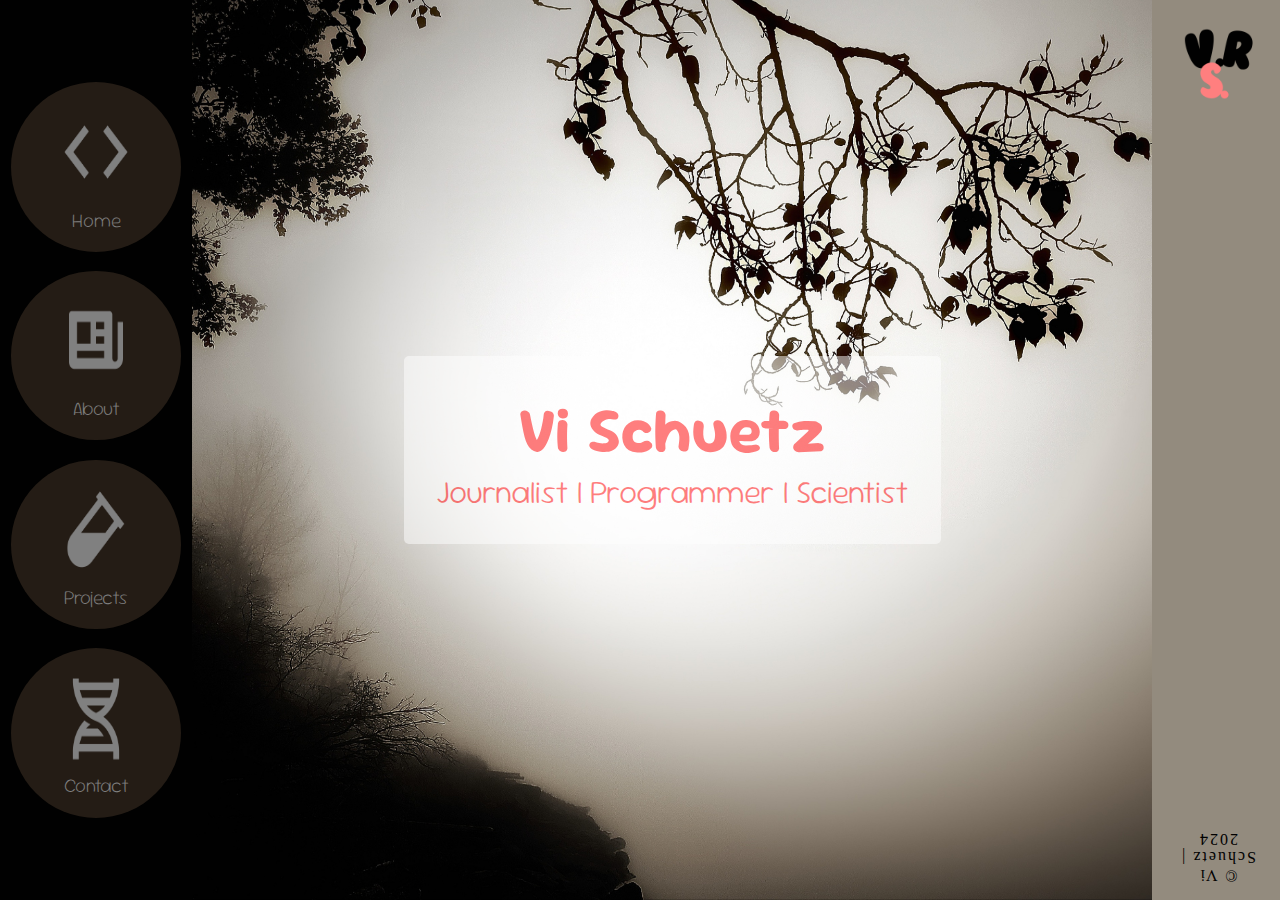
==== index.html @ da0145d6 "responsiveness" ====
<!DOCTYPE html>
<html>
<head>
    <meta charset='utf-8'>
    <meta http-equiv='X-UA-Compatible' content='IE=edge'>
    <title>vi schuetz</title>
    <meta name='viewport' content='width=device-width, initial-scale=1'>
    <link rel="preconnect" href="https://fonts.googleapis.com">
    <link rel="preconnect" href="https://fonts.gstatic.com" crossorigin>
    <link href="https://fonts.googleapis.com/css2?family=Modak&family=Sour+Gummy:ital,wght@0,100..900;1,100..900&display=swap" rel="stylesheet">
    <!-- <link href="styles/global.css" rel="stylesheet"> -->
    <!-- <link href="styles/homepage.css" rel="stylesheet"> -->
    <link href="styles/portfolio.css" rel="stylesheet">
</head>
<body>
    <div class="container">
        <div class="header">
            
                <div class="home-icon">
                <img src="images/code.png">
                <a href= "#Home">Home</a>
                </div>

                <div class="about-icon">
                <img src="images/news.png">
                <a href="about.html">About</a>
                </div>

                <div class="pro-icon">
                <img src="images/vial.png">
                <a href="#Projects">Projects</a>
                </div> 

                <div class="con-icon">
                <img src="images/dna.png">
                <a href="#Contact">Contact</a>
                </div>
            

            </div>
        <div class="hero">
            <div class="intro">
                <h1>Vi Schuetz</h1>
                <p>Journalist | Programmer | Scientist</p>
            </div>
        </div>

        <div class="footer">
            <img src="images/portfolio logo.png">
            <p>&copy Vi Schuetz | 2024 </p>
        </div>
    </div>
</div>
</body>
</html>
---- styles/global.css ----
* {
    padding:0;
    margin:0;
    box-sizing: border-box;
}
a {
    text-decoration: none;
    color:black;
}
---- styles/portfolio.css ----
* {
    padding:0;
    margin:0;
    box-sizing: border-box;
}
.container {
    display: grid;
    grid-template-columns: 1fr 1fr 1fr;
    height:100vh;
}
.header {
    display: flex;
    flex-direction:column;
    align-items:center;
    /* display:grid; 
    grid-template-rows: repeat(4, 1fr); 
     grid-area:
    "l l"
    "home home"
    "about about"
    "proj proj"
    "con con";  */
    background-color: #010101;
    padding:1em;
    width:15vw;
    font-family: "Sour Gummy", serif;
    font-optical-sizing: auto;
    font-weight: 100;
    font-style: normal;
    font-variation-settings:
        "wdth" 100;
    font-size: 1.2em;
    justify-content: center;
    align-items: center;
    height:100vh; 
}
.footer {
    background-color:#938b7e;
    color:white;
    padding:1em;
    /* width:10vw; */
    /* height:100vh;  */
    text-align: center;
    display: grid;
    grid-template-rows: repeat(5, 1fr);
    height: 100vh;

}
.hero {
    display: flex;
    height: 100vh;
    width:75vw;
    background-image: url(hero.png);
    background-position: center;
    background-repeat: no-repeat;
    background-size: cover;
    position: relative;
    align-items: center;
    justify-content: center;
}
.intro {
    display:flex;
    position: absolute;
    background-color: white;
    border-radius: 5px;
    opacity: 50%;
    padding:1em;
    font-family: "Sour Gummy", serif;
    font-optical-sizing: auto;
    font-weight: 200;
    font-style: normal;
    font-variation-settings:
        "wdth" 100;
    color:red;
    flex-direction: column;
    text-align: center;
    font-size: 2em;
}

a {
    display: flex;
    flex-direction: column;
    text-decoration: none;
    color:white;
}
img {
    width:100px;
    height:100px;
    justify-content: center;
}
.home-icon {
    grid-area: home;
    grid-column: span 3;
    grid-row-start: 1;
    grid-row-end:2;
    justify-content: center;
    align-items: center;
    background-color: #473729;
    opacity: 50%;
    border-radius: 12.5em;
    text-align: center;
    padding:1em;
    margin:0.5em;
    aspect-ratio: 1;

}
.about-icon {
   grid-area: about;
   grid-column: span 3;
    grid-row-start: 2;
    grid-row-end:3;
    background-color: #473729;
    opacity: 50%;
    border-radius: 200px;
    text-align: center;
    padding:1em;
    margin:0.5em;
    aspect-ratio: 1;
}
.pro-icon {
    grid-area: proj;
    grid-column: span 3;
    grid-row-start: 3;
    grid-row-end:4;
    background-color: #473729;
    opacity: 50%;
    border-radius: 200px;
    text-align: center;
    padding:1em;
    margin:0.5em;
    aspect-ratio: 1;
}
.con-icon {
    grid-area: con;
    grid-column: span 3;
    grid-row-start: 4;
    grid-row-end:5;
    background-color: #473729;
    opacity: 50%;
    border-radius: 200px;
    text-align: center;
    padding:1em;
    margin:0.5em;
    aspect-ratio: 1;
    
}
a:hover {
    color:#ff7f7f;
}
.footer > p {
    rotate: 180deg;
    letter-spacing: 2px;
    grid-row-start: 2;
    grid-row-end: 6;
    color:#010101;
    }


@media (max-width: 1180px) {
    img {
        width:50px;
        height:50px;
    }
    .header {
        font-size: 1em;
    }
}
@media (max-width: 864px) {
    .container {
        display: block;
    }
    .header {
        display: grid;
        grid-template-columns: repeat(4 1fr);
        grid-template-rows: repeat(1 1fr);
        width: 100vw;
        height: 20vh;
        justify-content: center;
        place-items: center;
        align-items: center;
        /* background-color: #bab9b5; */
    }
    .home-icon {
        grid-column: 1;
        grid-row: 1;
    }
    .about-icon {
        grid-column: 2;
        grid-row: 1;
    }
    .pro-icon {
        grid-column: 3;
        grid-row: 1;
    }
    .con-icon {
        grid-column: 4;
        grid-row: 1;
    }
    .footer {
        height:10vh;
        /* background-color: #100f0d; */
    }
    .hero {
        height: 70vh;
        width:100%;
    }
    .about-icon, .con-icon, .home-icon, .pro-icon {
        margin: 5px;
    }
}
@media (max-width:400px) {
    .about-icon, .con-icon, .home-icon, .pro-icon {
        margin:5px;
    }
}
@media (max-width: 536px) {
    .intro {
        margin: 15px;
    }
}
@media (max-width: 382) {
    img {
        width:10px;
        height:10px;
    }
    .header {
        font-size: 0.5em;
    }
}
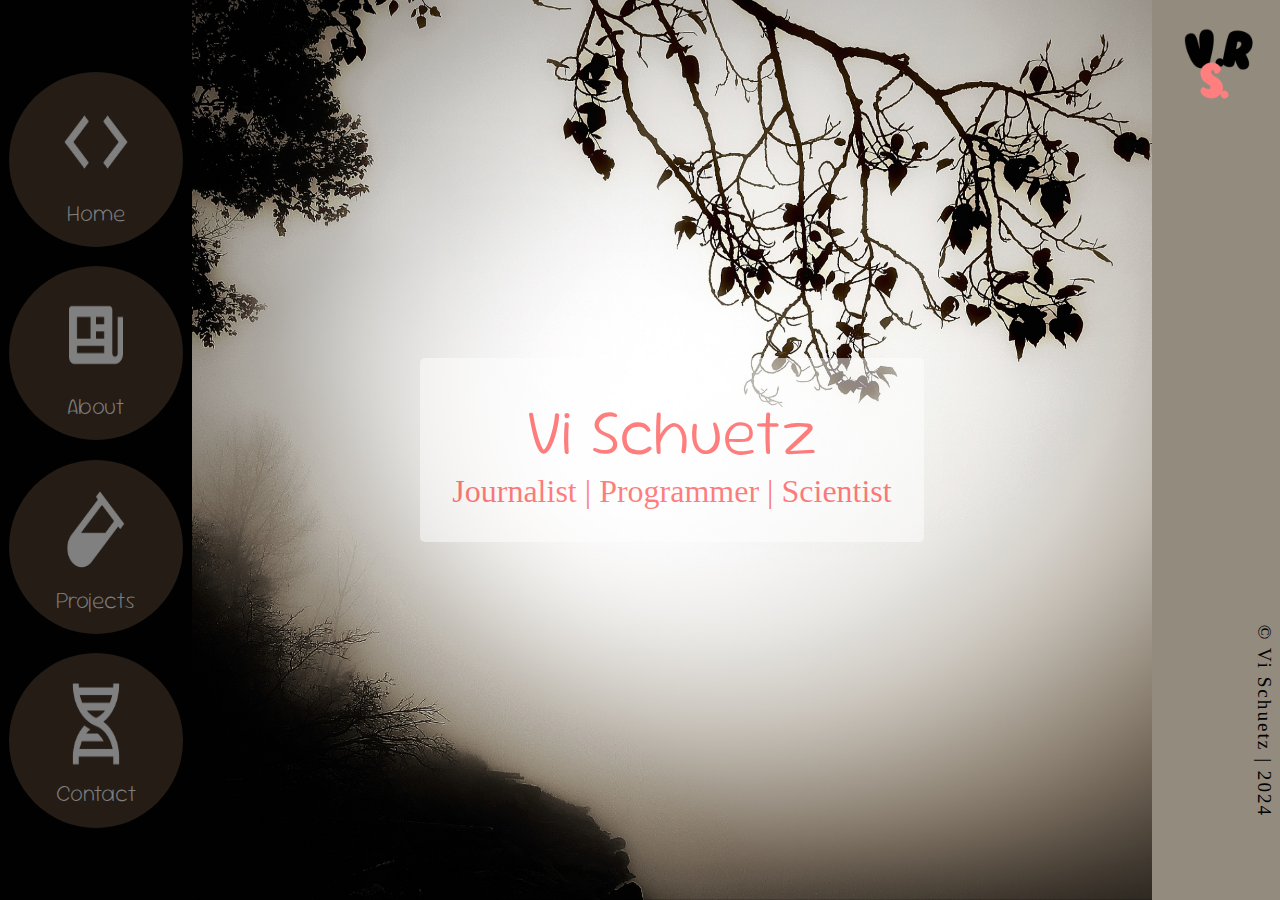
==== commit 16e7e4b2: "condensed code & added consistent nav bar" ====
--- a/index.html
+++ b/index.html
@@ -8,9 +8,9 @@
     <link rel="preconnect" href="https://fonts.googleapis.com">
     <link rel="preconnect" href="https://fonts.gstatic.com" crossorigin>
     <link href="https://fonts.googleapis.com/css2?family=Modak&family=Sour+Gummy:ital,wght@0,100..900;1,100..900&display=swap" rel="stylesheet">
-    <!-- <link href="styles/global.css" rel="stylesheet"> -->
-    <!-- <link href="styles/homepage.css" rel="stylesheet"> -->
     <link href="styles/portfolio.css" rel="stylesheet">
+    <link href="styles/global.css" rel="stylesheet">
+    <link rel="stylesheet" type="text/css" media="screen" href="styles/nav.css">
 </head>
 <body>
     <div class="container">
@@ -18,7 +18,7 @@
             
                 <div class="home-icon">
                 <img src="images/code.png">
-                <a href= "#Home">Home</a>
+                <a href= "index.html">Home</a>
                 </div>
 
                 <div class="about-icon">
--- a/styles/portfolio.css
+++ b/styles/portfolio.css
@@ -1,51 +1,3 @@
-* {
-    padding:0;
-    margin:0;
-    box-sizing: border-box;
-}
-.container {
-    display: grid;
-    grid-template-columns: 1fr 1fr 1fr;
-    height:100vh;
-}
-.header {
-    display: flex;
-    flex-direction:column;
-    align-items:center;
-    /* display:grid; 
-    grid-template-rows: repeat(4, 1fr); 
-     grid-area:
-    "l l"
-    "home home"
-    "about about"
-    "proj proj"
-    "con con";  */
-    background-color: #010101;
-    padding:1em;
-    width:15vw;
-    font-family: "Sour Gummy", serif;
-    font-optical-sizing: auto;
-    font-weight: 100;
-    font-style: normal;
-    font-variation-settings:
-        "wdth" 100;
-    font-size: 1.2em;
-    justify-content: center;
-    align-items: center;
-    height:100vh; 
-}
-.footer {
-    background-color:#938b7e;
-    color:white;
-    padding:1em;
-    /* width:10vw; */
-    /* height:100vh;  */
-    text-align: center;
-    display: grid;
-    grid-template-rows: repeat(5, 1fr);
-    height: 100vh;
-
-}
 .hero {
     display: flex;
     height: 100vh;
@@ -61,16 +13,10 @@
 .intro {
     display:flex;
     position: absolute;
-    background-color: white;
+    background-color: var(--tricolor);
     border-radius: 5px;
     opacity: 50%;
     padding:1em;
-    font-family: "Sour Gummy", serif;
-    font-optical-sizing: auto;
-    font-weight: 200;
-    font-style: normal;
-    font-variation-settings:
-        "wdth" 100;
     color:red;
     flex-direction: column;
     text-align: center;
@@ -80,150 +26,13 @@
 a {
     display: flex;
     flex-direction: column;
-    text-decoration: none;
-    color:white;
 }
 img {
     width:100px;
     height:100px;
     justify-content: center;
 }
-.home-icon {
-    grid-area: home;
-    grid-column: span 3;
-    grid-row-start: 1;
-    grid-row-end:2;
-    justify-content: center;
-    align-items: center;
-    background-color: #473729;
-    opacity: 50%;
-    border-radius: 12.5em;
-    text-align: center;
-    padding:1em;
-    margin:0.5em;
-    aspect-ratio: 1;
-
-}
-.about-icon {
-   grid-area: about;
-   grid-column: span 3;
-    grid-row-start: 2;
-    grid-row-end:3;
-    background-color: #473729;
-    opacity: 50%;
-    border-radius: 200px;
-    text-align: center;
-    padding:1em;
-    margin:0.5em;
-    aspect-ratio: 1;
-}
-.pro-icon {
-    grid-area: proj;
-    grid-column: span 3;
-    grid-row-start: 3;
-    grid-row-end:4;
-    background-color: #473729;
-    opacity: 50%;
-    border-radius: 200px;
-    text-align: center;
-    padding:1em;
-    margin:0.5em;
-    aspect-ratio: 1;
-}
-.con-icon {
-    grid-area: con;
-    grid-column: span 3;
-    grid-row-start: 4;
-    grid-row-end:5;
-    background-color: #473729;
-    opacity: 50%;
-    border-radius: 200px;
-    text-align: center;
-    padding:1em;
-    margin:0.5em;
-    aspect-ratio: 1;
-    
-}
-a:hover {
-    color:#ff7f7f;
-}
-.footer > p {
-    rotate: 180deg;
-    letter-spacing: 2px;
-    grid-row-start: 2;
-    grid-row-end: 6;
-    color:#010101;
-    }
-
-
-@media (max-width: 1180px) {
-    img {
-        width:50px;
-        height:50px;
-    }
-    .header {
-        font-size: 1em;
-    }
-}
-@media (max-width: 864px) {
-    .container {
-        display: block;
-    }
-    .header {
-        display: grid;
-        grid-template-columns: repeat(4 1fr);
-        grid-template-rows: repeat(1 1fr);
-        width: 100vw;
-        height: 20vh;
-        justify-content: center;
-        place-items: center;
-        align-items: center;
-        /* background-color: #bab9b5; */
-    }
-    .home-icon {
-        grid-column: 1;
-        grid-row: 1;
-    }
-    .about-icon {
-        grid-column: 2;
-        grid-row: 1;
-    }
-    .pro-icon {
-        grid-column: 3;
-        grid-row: 1;
-    }
-    .con-icon {
-        grid-column: 4;
-        grid-row: 1;
-    }
-    .footer {
-        height:10vh;
-        /* background-color: #100f0d; */
-    }
-    .hero {
-        height: 70vh;
-        width:100%;
-    }
-    .about-icon, .con-icon, .home-icon, .pro-icon {
-        margin: 5px;
-    }
-}
-@media (max-width:400px) {
-    .about-icon, .con-icon, .home-icon, .pro-icon {
-        margin:5px;
-    }
-}
-@media (max-width: 536px) {
-    .intro {
-        margin: 15px;
-    }
-}
-@media (max-width: 382) {
-    img {
-        width:10px;
-        height:10px;
-    }
-    .header {
-        font-size: 0.5em;
-    }
+.intro:hover {
+    opacity:100%;
+    box-shadow: 10px 5px 5px var(--pricolor);
 }--- a/styles/global.css
+++ b/styles/global.css
@@ -1,3 +1,12 @@
+/* color theme */
+:root {
+    --seccolor: #ff7f7f;
+    --pricolor: #473729;
+    --altcolor: #938b7e;
+    --tricolor: #FFFFFF;
+    --yee:#010101;
+}
+/* formatting */
 * {
     padding:0;
     margin:0;
@@ -5,5 +14,20 @@
 }
 a {
     text-decoration: none;
-    color:black;
+    color: var(--altcolor);
+    font-family: "Sour Gummy", serif;
+    font-optical-sizing: auto;
+    font-weight: 100;
+    font-style: normal;
+    font-variation-settings:
+        "wdth" 100;
+    font-size: 1.2em;
+}
+h1 {
+    font-family: "Sour Gummy", serif;
+    font-optical-sizing: auto;
+    font-weight: 200;
+    font-style: normal;
+    font-variation-settings:
+        "wdth" 100;
 }--- a/styles/nav.css
+++ b/styles/nav.css
@@ -0,0 +1,202 @@
+.container {
+    display: grid;
+    grid-template-columns: 1fr 1fr 1fr;
+    height:100vh;
+
+}
+body {
+    background-color:#938b7e;
+    color:white;
+}
+.center {
+    width:75vw;
+    height:100vh;
+}
+.header {
+    display: flex;
+    flex-direction:column;
+    align-items:center;
+    background-color: #010101;
+    padding:1em;
+    width:15vw;
+    font-family: "Sour Gummy", serif;
+    font-optical-sizing: auto;
+    font-weight: 100;
+    font-style: normal;
+    font-variation-settings:
+        "wdth" 100;
+    font-size: 1.2em;
+    justify-content: center;
+    align-items: center;
+    height:100vh;
+    color:white;
+}
+.home-icon {
+    grid-area: home;
+    grid-column: span 3;
+    grid-row-start: 1;
+    grid-row-end:2;
+    justify-content: center;
+    align-items: center;
+    background-color: #473729;
+    opacity: 50%;
+    border-radius: 12.5em;
+    text-align: center;
+    padding:1em;
+    margin:0.5em;
+    aspect-ratio: 1;
+
+}
+.about-icon {
+   grid-area: about;
+   grid-column: span 3;
+    grid-row-start: 2;
+    grid-row-end:3;
+    background-color: #473729;
+    opacity: 50%;
+    border-radius: 200px;
+    text-align: center;
+    padding:1em;
+    margin:0.5em;
+    aspect-ratio: 1;
+}
+.pro-icon {
+    grid-area: proj;
+    grid-column: span 3;
+    grid-row-start: 3;
+    grid-row-end:4;
+    background-color: #473729;
+    opacity: 50%;
+    border-radius: 200px;
+    text-align: center;
+    padding:1em;
+    margin:0.5em;
+    aspect-ratio: 1;
+}
+.con-icon {
+    grid-area: con;
+    grid-column: span 3;
+    grid-row-start: 4;
+    grid-row-end:5;
+    background-color: #473729;
+    opacity: 50%;
+    border-radius: 200px;
+    text-align: center;
+    padding:1em;
+    margin:0.5em;
+    aspect-ratio: 1;
+    
+}
+a {
+    display: flex;
+    flex-direction: column;
+    text-decoration: none;
+    color:white;
+}
+img {
+    width:100px;
+    height:100px;
+    justify-content: center;
+}
+a:hover { color:#ff7f7f; }
+.about-icon, .home-icon, .pro-icon, .con-icon {
+    transition: all 0.3s ease;
+}
+.about-icon:hover,.home-icon:hover,.pro-icon:hover, .con-icon:hover {
+    opacity: 100%;
+    box-shadow: 10px 5px 5px #938b7e;
+}
+.footer > p {
+    rotate: 90deg;
+    width: max-content;
+    height: max-content;
+    letter-spacing: 2px;
+    grid-row-start: 5;
+    font-size: larger;
+    display: flex;
+    place-content: center;
+    place-items: center;
+    grid-row-end: 6;
+    color:#010101;
+}
+.footer {
+    background-color:#938b7e;
+    color:white;
+    padding:1em;
+    text-align: center;
+    display: grid;
+    grid-template-rows: repeat(5, 1fr);
+    height: 100vh;
+    width: 10vw;
+}
+@media (max-width: 1180px) {
+    img {
+        width:50px;
+        height:50px;
+    }
+    .header {
+        font-size: 1em;
+    }
+}
+@media (max-width: 864px) {
+    .container {
+        display: block;
+    }
+    .header {
+        display: grid;
+        grid-template-columns: repeat(4 1fr);
+        grid-template-rows: repeat(1 1fr);
+        width: 100vw;
+        height: 20vh;
+        justify-content: center;
+        place-items: center;
+        align-items: center;
+        /* background-color: #bab9b5; */
+    }
+    .home-icon {
+        grid-column: 1;
+        grid-row: 1;
+    }
+    .about-icon {
+        grid-column: 2;
+        grid-row: 1;
+    }
+    .pro-icon {
+        grid-column: 3;
+        grid-row: 1;
+    }
+    .con-icon {
+        grid-column: 4;
+        grid-row: 1;
+    }
+    .footer {
+        height:10vh;
+        /* background-color: #100f0d; */
+    }
+    .hero {
+        height: 70vh;
+        width:100%;
+    }
+    .about-icon, .con-icon, .home-icon, .pro-icon {
+        margin: 5px;
+    }
+}
+@media (max-width:400px) {
+    .about-icon, .con-icon, .home-icon, .pro-icon {
+        margin:5px;
+    }
+}
+@media (max-width: 536px) {
+    .intro {
+        margin: 15px;
+    }
+}
+@media (max-width: 382px) {
+    img {
+        width:10px;
+        height:10px;
+    }
+    .header {
+        font-size: 0.5em;
+    }
+}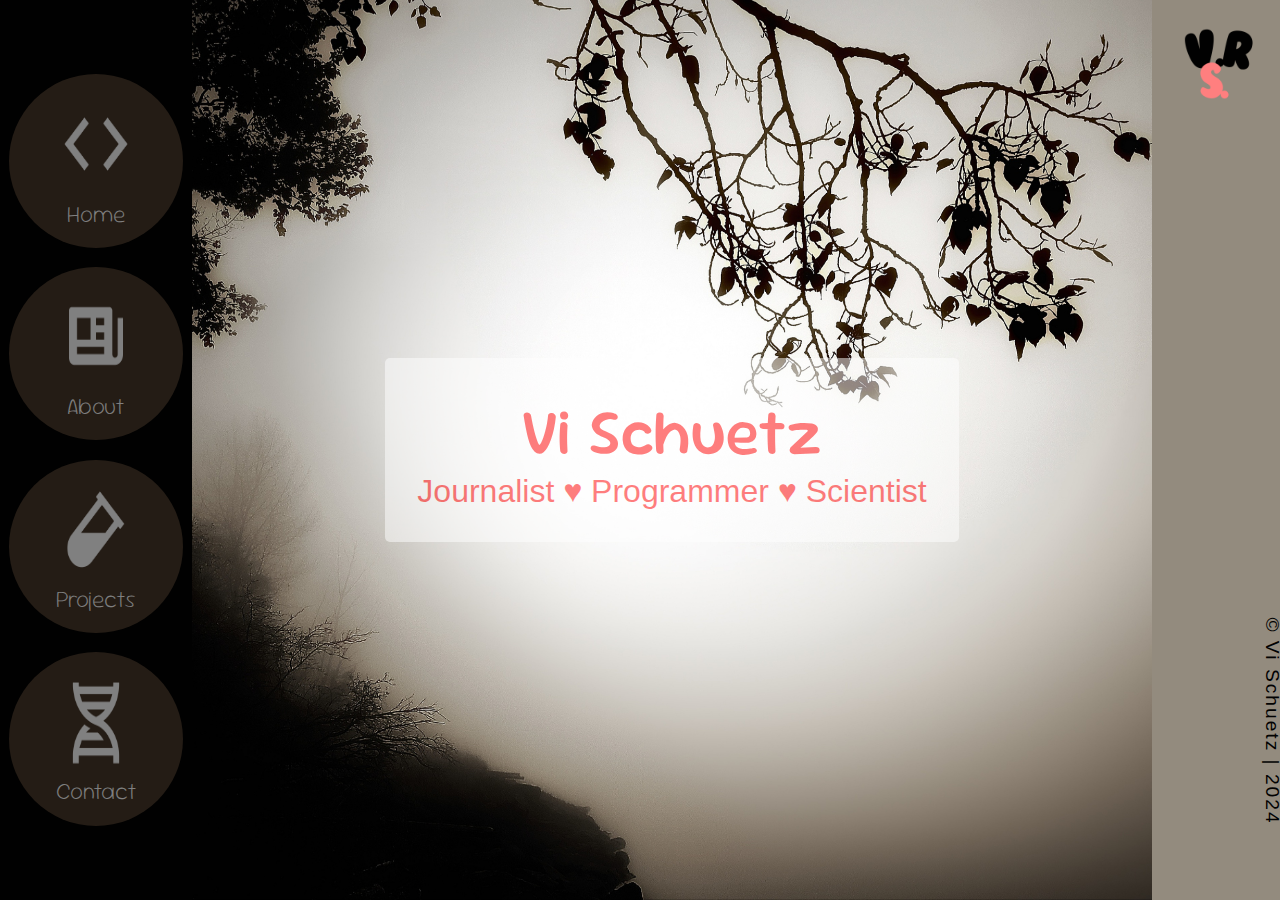
==== commit 393bc351: "started contact css and condensed code" ====
--- a/index.html
+++ b/index.html
@@ -28,12 +28,12 @@
 
                 <div class="pro-icon">
                 <img src="images/vial.png">
-                <a href="#Projects">Projects</a>
+                <a href="projects.html">Projects</a>
                 </div> 
 
                 <div class="con-icon">
                 <img src="images/dna.png">
-                <a href="#Contact">Contact</a>
+                <a href="contact.html">Contact</a>
                 </div>
             
 
@@ -41,7 +41,7 @@
         <div class="hero">
             <div class="intro">
                 <h1>Vi Schuetz</h1>
-                <p>Journalist | Programmer | Scientist</p>
+                <p>Journalist &#9829; Programmer &#9829; Scientist</p>
             </div>
         </div>
 
--- a/styles/portfolio.css
+++ b/styles/portfolio.css
@@ -17,10 +17,11 @@
     border-radius: 5px;
     opacity: 50%;
     padding:1em;
-    color:red;
+    color:var(--idkanymore);
     flex-direction: column;
     text-align: center;
     font-size: 2em;
+    width: max-content;
 }
 
 a {
@@ -35,4 +36,9 @@
 .intro:hover {
     opacity:100%;
     box-shadow: 10px 5px 5px var(--pricolor);
+}
+@media (max-width: 997px) {
+    .hero, .header {
+        height:100%;
+    }
 }--- a/styles/global.css
+++ b/styles/global.css
@@ -5,6 +5,7 @@
     --altcolor: #938b7e;
     --tricolor: #FFFFFF;
     --yee:#010101;
+    --idkanymore: red;
 }
 /* formatting */
 * {
@@ -14,7 +15,7 @@
 }
 a {
     text-decoration: none;
-    color: var(--altcolor);
+    color: var(--tricolor);
     font-family: "Sour Gummy", serif;
     font-optical-sizing: auto;
     font-weight: 100;
@@ -26,8 +27,15 @@
 h1 {
     font-family: "Sour Gummy", serif;
     font-optical-sizing: auto;
-    font-weight: 200;
+    font-weight: 500;
     font-style: normal;
     font-variation-settings:
         "wdth" 100;
+    color:var(--idkanymore);
+    font-size: 64px;
+}
+label, p, legend, input, select {
+    font-family: "Montserrat Alternates", sans-serif;
+    font-weight: 500;
+    font-style: normal;
 }--- a/styles/nav.css
+++ b/styles/nav.css
@@ -5,8 +5,8 @@
 
 }
 body {
-    background-color:#938b7e;
-    color:white;
+    background-color:var(--altcolor);
+    color:var(-tricolor);
 }
 .center {
     width:75vw;
@@ -16,20 +16,14 @@
     display: flex;
     flex-direction:column;
     align-items:center;
-    background-color: #010101;
+    background-color: var(--yee);
     padding:1em;
     width:15vw;
-    font-family: "Sour Gummy", serif;
-    font-optical-sizing: auto;
-    font-weight: 100;
-    font-style: normal;
-    font-variation-settings:
-        "wdth" 100;
     font-size: 1.2em;
     justify-content: center;
     align-items: center;
     height:100vh;
-    color:white;
+    color:var(--tricolor);
 }
 .home-icon {
     grid-area: home;
@@ -38,7 +32,7 @@
     grid-row-end:2;
     justify-content: center;
     align-items: center;
-    background-color: #473729;
+    background-color: var(--pricolor);
     opacity: 50%;
     border-radius: 12.5em;
     text-align: center;
@@ -52,7 +46,7 @@
    grid-column: span 3;
     grid-row-start: 2;
     grid-row-end:3;
-    background-color: #473729;
+    background-color: var(--pricolor);
     opacity: 50%;
     border-radius: 200px;
     text-align: center;
@@ -65,7 +59,7 @@
     grid-column: span 3;
     grid-row-start: 3;
     grid-row-end:4;
-    background-color: #473729;
+    background-color: var(--pricolor);
     opacity: 50%;
     border-radius: 200px;
     text-align: center;
@@ -78,33 +72,32 @@
     grid-column: span 3;
     grid-row-start: 4;
     grid-row-end:5;
-    background-color: #473729;
+    background-color: var(--pricolor);
     opacity: 50%;
     border-radius: 200px;
     text-align: center;
     padding:1em;
     margin:0.5em;
     aspect-ratio: 1;
-    
 }
 a {
     display: flex;
     flex-direction: column;
     text-decoration: none;
-    color:white;
+    color:var(--tricolor);
 }
 img {
     width:100px;
     height:100px;
     justify-content: center;
 }
-a:hover { color:#ff7f7f; }
+a:hover { color: var(--seccolor); }
 .about-icon, .home-icon, .pro-icon, .con-icon {
     transition: all 0.3s ease;
 }
 .about-icon:hover,.home-icon:hover,.pro-icon:hover, .con-icon:hover {
     opacity: 100%;
-    box-shadow: 10px 5px 5px #938b7e;
+    box-shadow: 10px 5px 5px var(--altcolor);
 }
 .footer > p {
     rotate: 90deg;
@@ -143,35 +136,29 @@
         display: block;
     }
     .header {
-        display: grid;
-        grid-template-columns: repeat(4 1fr);
-        grid-template-rows: repeat(1 1fr);
+        display:flex;
+        flex-direction: row;
         width: 100vw;
         height: 20vh;
         justify-content: center;
         place-items: center;
-        align-items: center;
-        /* background-color: #bab9b5; */
-    }
-    .home-icon {
-        grid-column: 1;
-        grid-row: 1;
-    }
-    .about-icon {
-        grid-column: 2;
-        grid-row: 1;
-    }
-    .pro-icon {
-        grid-column: 3;
-        grid-row: 1;
-    }
-    .con-icon {
-        grid-column: 4;
-        grid-row: 1;
+        align-items:center;
+    }
+    .home-icon, .about-icon,.pro-icon,.con-icon {
+        border-radius: 0;
+        width: 25%;
+        height: 100%;
     }
     .footer {
         height:10vh;
+        display: flex;
         /* background-color: #100f0d; */
+    }
+    .footer > p {
+        rotate: 360deg;
+        grid-column: span 5;
+        flex-direction: row;
+        font-size:0.7em;
     }
     .hero {
         height: 70vh;
@@ -186,17 +173,44 @@
         margin:5px;
     }
 }
-@media (max-width: 536px) {
+@media (max-width: 565px) {
     .intro {
         margin: 15px;
+        width: min-content;
     }
 }
 @media (max-width: 382px) {
+    .home-icon, .pro-icon, .con-icon, .about-icon {
+        width: max-content;
+        height:max-content;
+        margin:5px;
+    }
+    .header {
+        font-size: 0.7em;
+    }
+}
+@media (max-width: 328px) {
+    .about-icon, .con-icon, .home-icon, .pro-icon {
+        display:flex;
+        width: 90%;
+        height: 10%;
+        text-align: center;
+        justify-content: center;
+        align-items: center;
+    }
+    .header {
+        flex-direction: column;
+    }
     img {
-        width:10px;
-        height:10px;
-    }
-    .header {
-        font-size: 0.5em;
-    }
-}+        display:none;
+    }
+    .intro {
+        margin: 15px;
+
+    }
+}
+@media (max-width: 282px) {
+    .intro {
+        margin: 15px;
+    }
+}
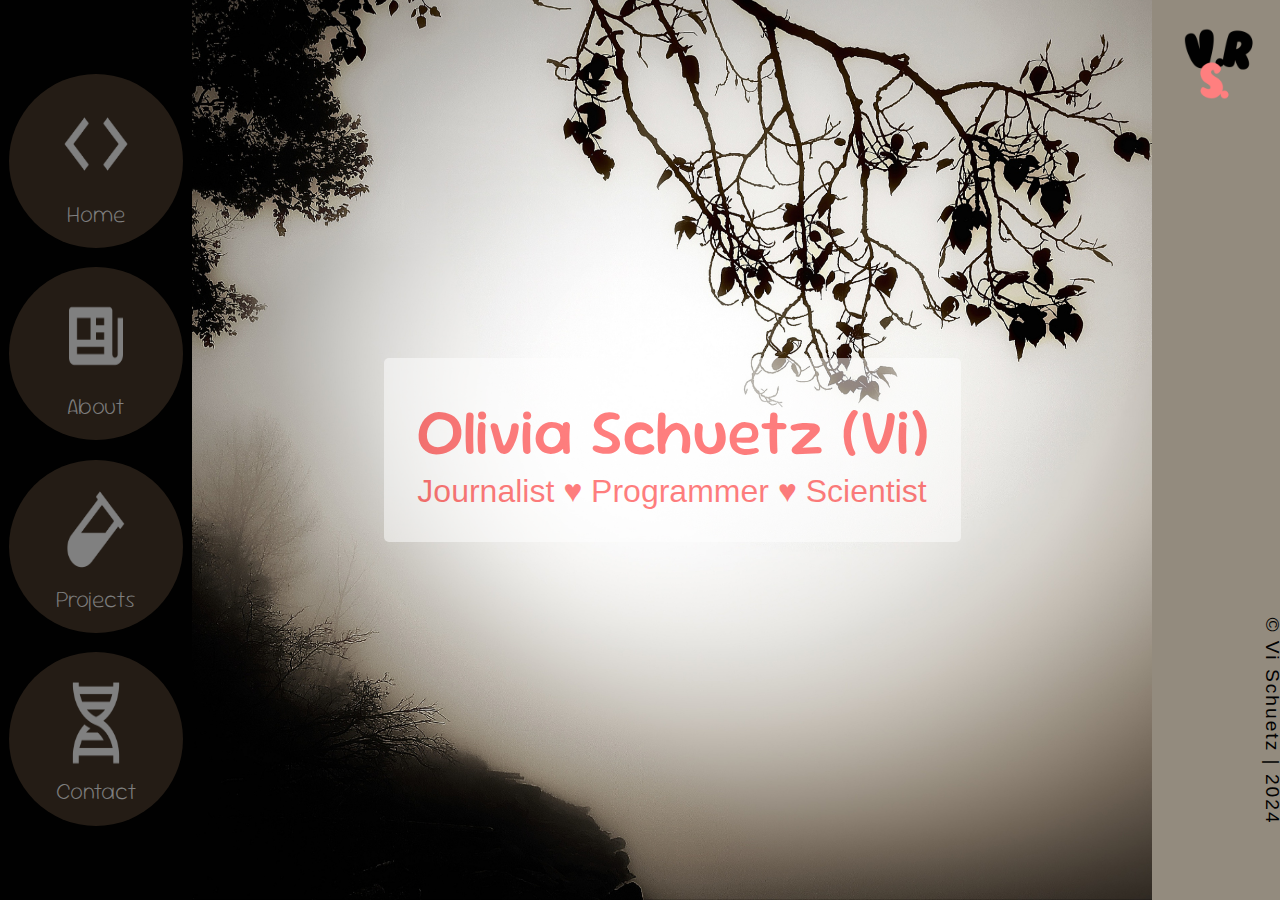
==== commit bb5f67e5: "condensed and made slightly more cohesive" ====
--- a/index.html
+++ b/index.html
@@ -3,7 +3,7 @@
 <head>
     <meta charset='utf-8'>
     <meta http-equiv='X-UA-Compatible' content='IE=edge'>
-    <title>vi schuetz</title>
+    <title>Olivia Schuetz (Vi)</title>
     <meta name='viewport' content='width=device-width, initial-scale=1'>
     <link rel="preconnect" href="https://fonts.googleapis.com">
     <link rel="preconnect" href="https://fonts.gstatic.com" crossorigin>
@@ -11,6 +11,7 @@
     <link href="styles/portfolio.css" rel="stylesheet">
     <link href="styles/global.css" rel="stylesheet">
     <link rel="stylesheet" type="text/css" media="screen" href="styles/nav.css">
+    <link rel="shortcut icon" href="images/portfolio logo.png" type="image/x-icon">
 </head>
 <body>
     <div class="container">
@@ -40,7 +41,7 @@
             </div>
         <div class="hero">
             <div class="intro">
-                <h1>Vi Schuetz</h1>
+                <h1>Olivia Schuetz (Vi) </h1>
                 <p>Journalist &#9829; Programmer &#9829; Scientist</p>
             </div>
         </div>
--- a/styles/portfolio.css
+++ b/styles/portfolio.css
@@ -24,15 +24,6 @@
     width: max-content;
 }
 
-a {
-    display: flex;
-    flex-direction: column;
-}
-img {
-    width:100px;
-    height:100px;
-    justify-content: center;
-}
 .intro:hover {
     opacity:100%;
     box-shadow: 10px 5px 5px var(--pricolor);
--- a/styles/global.css
+++ b/styles/global.css
@@ -24,18 +24,31 @@
         "wdth" 100;
     font-size: 1.2em;
 }
-h1 {
+h1 {    
+    font-size: 64px;
+    color:var(--idkanymore);
+
+}
+h1, h2, h3, h4, h5, h6 {
     font-family: "Sour Gummy", serif;
     font-optical-sizing: auto;
     font-weight: 500;
     font-style: normal;
     font-variation-settings:
         "wdth" 100;
-    color:var(--idkanymore);
-    font-size: 64px;
+
 }
+
 label, p, legend, input, select {
     font-family: "Montserrat Alternates", sans-serif;
     font-weight: 500;
     font-style: normal;
+}
+.center{
+    overflow-y:auto;
+    scrollbar-color: var(--pricolor) var(--altcolor);
+    
+    }
+ul > li {
+    list-style-type: none;
 }--- a/styles/nav.css
+++ b/styles/nav.css
@@ -160,7 +160,7 @@
         flex-direction: row;
         font-size:0.7em;
     }
-    .hero {
+    .hero, .center {
         height: 70vh;
         width:100%;
     }
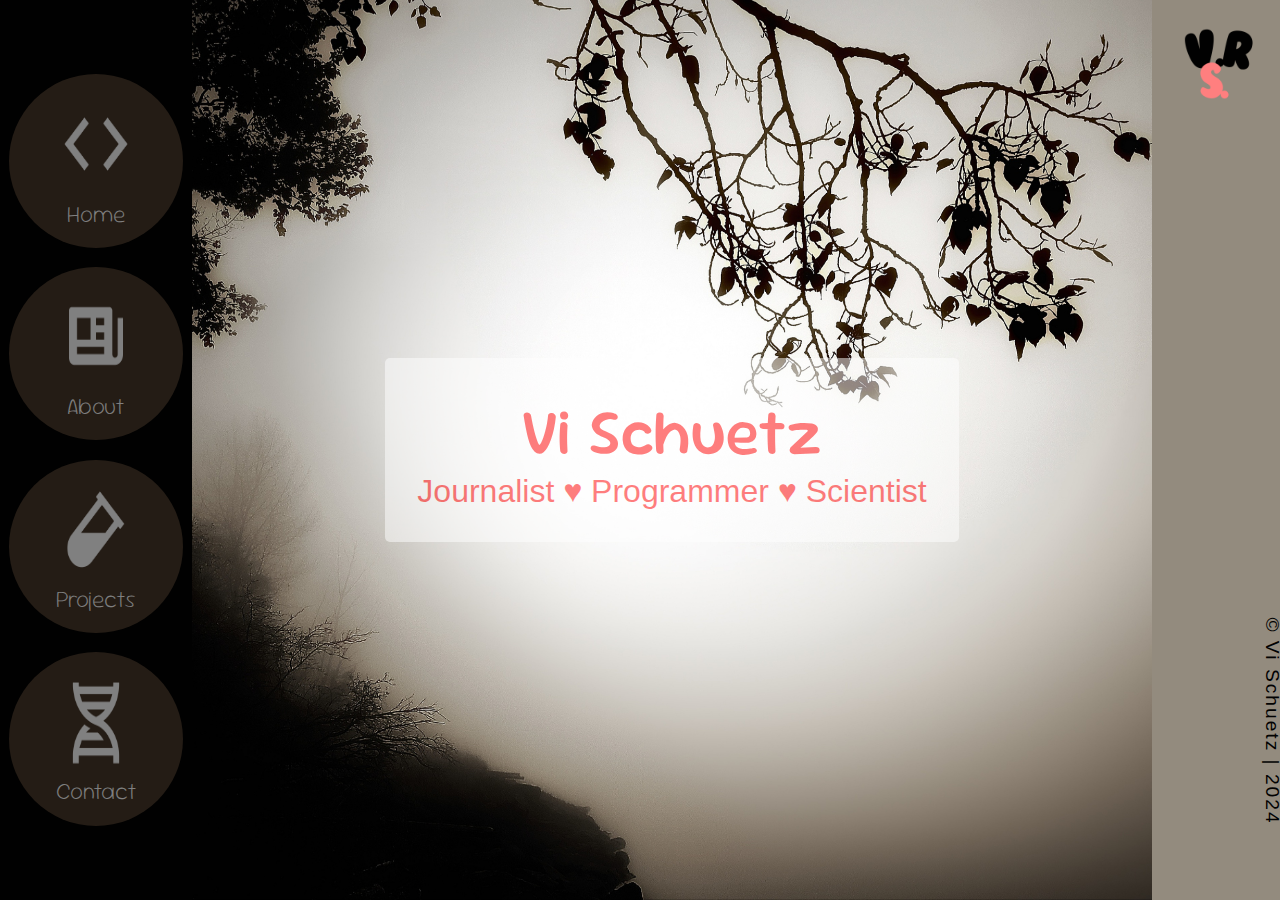
==== commit f8fd2b04: "responsivenss" ====
--- a/index.html
+++ b/index.html
@@ -3,7 +3,7 @@
 <head>
     <meta charset='utf-8'>
     <meta http-equiv='X-UA-Compatible' content='IE=edge'>
-    <title>Olivia Schuetz (Vi)</title>
+    <title>vi schuetz</title>
     <meta name='viewport' content='width=device-width, initial-scale=1'>
     <link rel="preconnect" href="https://fonts.googleapis.com">
     <link rel="preconnect" href="https://fonts.gstatic.com" crossorigin>
@@ -16,7 +16,7 @@
 <body>
     <div class="container">
         <div class="header">
-            
+            <!--nav bar html-->
                 <div class="home-icon">
                 <img src="images/code.png">
                 <a href= "index.html">Home</a>
@@ -40,12 +40,13 @@
 
             </div>
         <div class="hero">
+            <!--center-->
             <div class="intro">
-                <h1>Olivia Schuetz (Vi) </h1>
+                <h1>Vi Schuetz</h1>
                 <p>Journalist &#9829; Programmer &#9829; Scientist</p>
             </div>
         </div>
-
+            <!--footer!-->
         <div class="footer">
             <img src="images/portfolio logo.png">
             <p>&copy Vi Schuetz | 2024 </p>
--- a/styles/global.css
+++ b/styles/global.css
@@ -6,8 +6,9 @@
     --tricolor: #FFFFFF;
     --yee:#010101;
     --idkanymore: red;
+    font-size: 16px;
 }
-/* formatting */
+/* repeative formatting */
 * {
     padding:0;
     margin:0;
@@ -44,9 +45,9 @@
     font-weight: 500;
     font-style: normal;
 }
-.center{
+.center {
     overflow-y:auto;
-    scrollbar-color: var(--pricolor) var(--altcolor);
+    scrollbar-color: #473729 #938b7e;
     
     }
 ul > li {
--- a/styles/nav.css
+++ b/styles/nav.css
@@ -179,7 +179,7 @@
         width: min-content;
     }
 }
-@media (max-width: 382px) {
+@media (max-width: 432px) {
     .home-icon, .pro-icon, .con-icon, .about-icon {
         width: max-content;
         height:max-content;
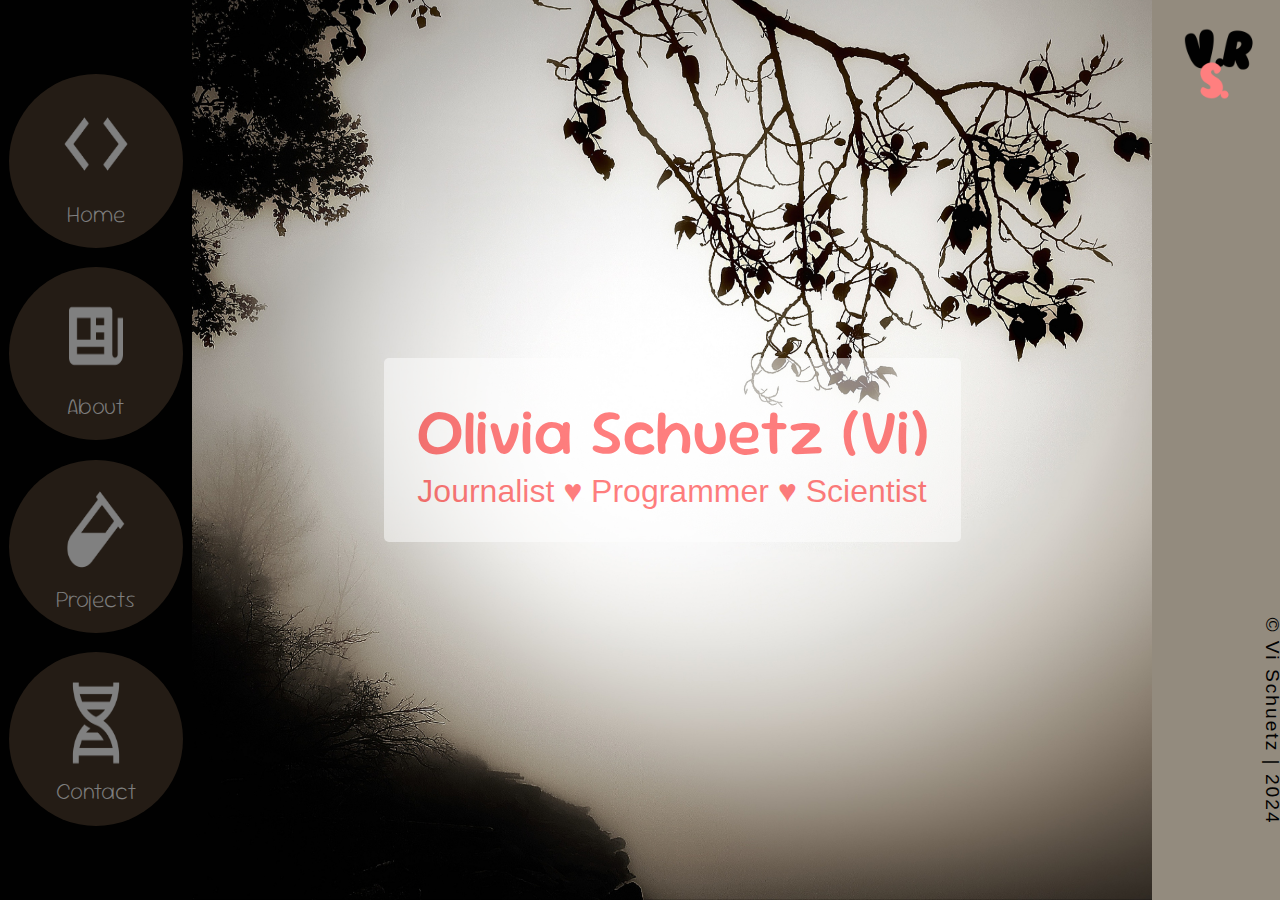
==== commit b826fdca: "Merge branch" ====
--- a/index.html
+++ b/index.html
@@ -3,7 +3,7 @@
 <head>
     <meta charset='utf-8'>
     <meta http-equiv='X-UA-Compatible' content='IE=edge'>
-    <title>vi schuetz</title>
+    <title>Olivia Schuetz (Vi)</title>
     <meta name='viewport' content='width=device-width, initial-scale=1'>
     <link rel="preconnect" href="https://fonts.googleapis.com">
     <link rel="preconnect" href="https://fonts.gstatic.com" crossorigin>
@@ -42,7 +42,7 @@
         <div class="hero">
             <!--center-->
             <div class="intro">
-                <h1>Vi Schuetz</h1>
+                <h1>Olivia Schuetz (Vi) </h1>
                 <p>Journalist &#9829; Programmer &#9829; Scientist</p>
             </div>
         </div>
--- a/styles/global.css
+++ b/styles/global.css
@@ -45,9 +45,9 @@
     font-weight: 500;
     font-style: normal;
 }
-.center {
+.center{
     overflow-y:auto;
-    scrollbar-color: #473729 #938b7e;
+    scrollbar-color: var(--pricolor) var(--altcolor);
     
     }
 ul > li {
